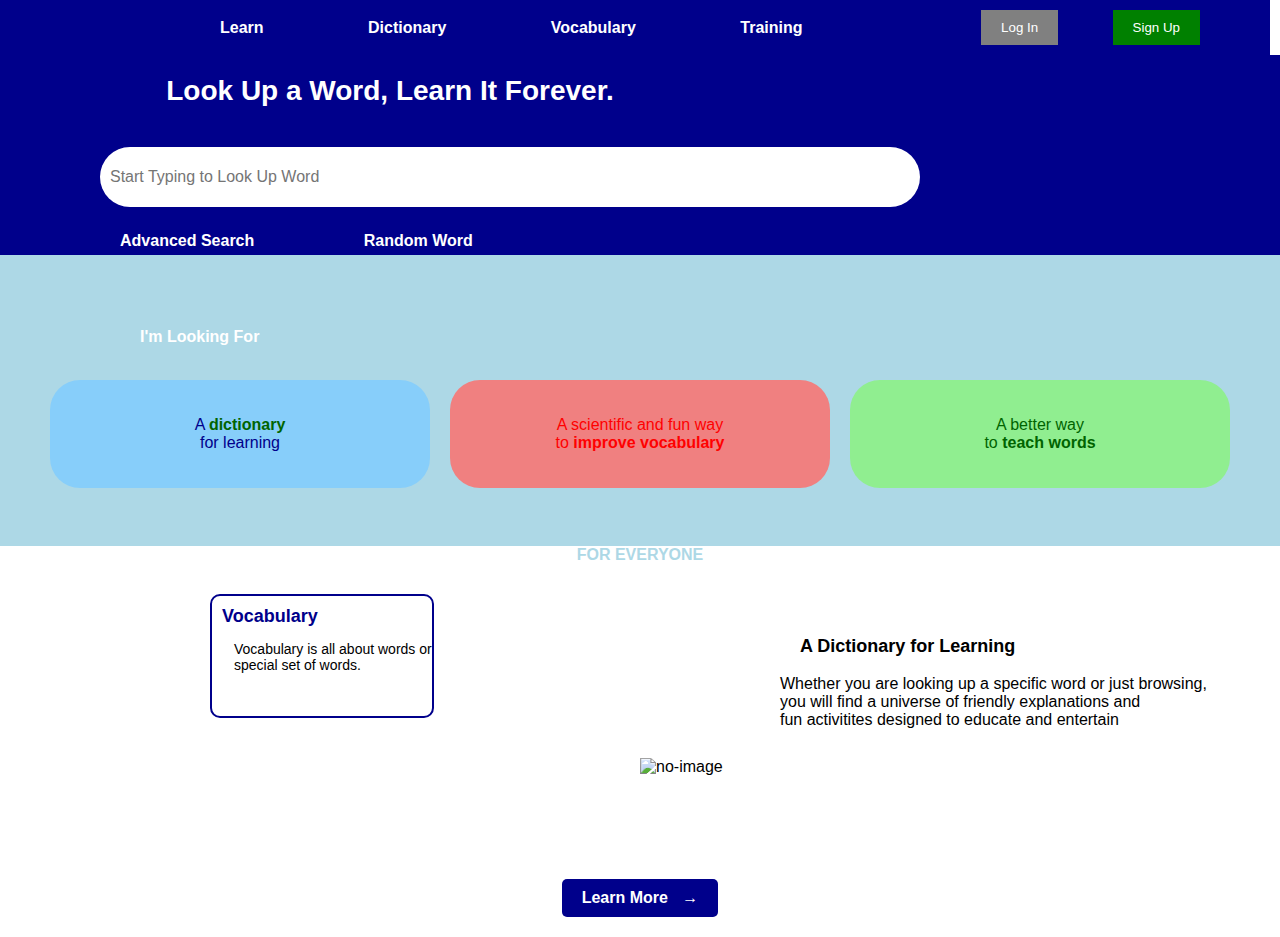
==== index.html @ d1a6ea98 "Add files via upload" ====
<!DOCTYPE html>
<html lang="en">
<head>
    <meta charset="UTF-8">
    <meta name="viewport" content="width=device-width, initial-scale=1.0">
    <link rel="stylesheet" href="styles.css">
    <title>Navigation Bar</title>
    <link rel="stylesheet" href="style.css">
</head>
<body>
    <div class="navbar">
        <ul>
            <li><a href="#">Learn</a></li>
            <li><a href="#">Dictionary</a></li>
            <li><a href="#">Vocabulary</a></li>
            <li><a href="#">Training</a></li>
        </ul>
        <div class="buttons">
            <button class="login-button">Log In</button>
            <button class="signup-button">Sign Up</button>
        </div>
    </div>
 <section class="dark">
      <div class="heading">
          <h1>Look Up a Word, Learn It Forever.</h1>
      </div>
    
     <div class="search-container">
          <input type="text" class="search-input" placeholder="Start Typing to Look Up Word">
          <button class="search-button">
             <i class="fa fa-search"></i>
          </button>
      </div>
      <div class="headings">
         <h2 class="Advanced-Search">Advanced Search</h2>
         <h2 class="Random-Word">Random Word</h2>
      </div>
 </section>
 <section class="light">
     <div class="block">
            <div class="slanted-heading">
               <h2 class="looking-for">I'm Looking For</h2>
           </div>

         <div class="boxes">
                <div class="box light-purple">
                   <p class="light-blue-text">A <strong>dictionary</strong><br>for learning</p>
               </div>
                <div class="box light-red">
                    <p class="light-red-text">A scientific and fun way<br>to <strong>improve vocabulary</strong></p>
               </div>
                <div class="box light-green">
                   <p class="light-green-text">A better way<br>to <strong>teach words</strong></p>
               </div>
          </div>
          <div class="vocabulary-image">
             <img src="assets/Capture.PNG" alt="no-image">
          </div>
        </div>
    </section>
    <section class="white">
    <div class="everyone-box">
          <h3 class="everyone-heading">FOR EVERYONE</h3>
      </div>
    </div>
    <div class="vocabulary-container">
      <div class="left-box">
         <div class="vocabulary-box">
             <h3 class="vocabulary-heading">Vocabulary</h3>
             <p class="vocabulary-paragraph">Vocabulary is all about words or <br> special set of words.</p>
         </div>
         <h3 class="dictionary-heading">A Dictionary for Learning</h3>
         <p class="dictionary-paragraph">Whether you are looking up a specific word or just browsing, <br>you will find a universe of friendly explanations and <br>fun activitites designed to educate and entertain</p>
      </div>
    </div>
    <footer>
      <a href="#" class="learn-more-button">
         Learn More
         <span class="arrow">→</span>
      </a>
    </footer>
</body>
</html>
---- style.css ----
body {
    height: 100vh;
    margin: 0;
    padding: 0;
    font-family: Arial, sans-serif;
}

.navbar {
    background-color:darkblue;
    color: white;
    display: flex;
    justify-content: space-between;
    align-items: center;
    padding: 10px 20px;
    margin-right: 10px;
}

.navbar ul {
    list-style-type: none;
    margin: 0;
    padding: 0;
    margin-left: 200px;
}

.navbar ul li {
    display: inline;
    margin-right: 100px;
}

.navbar ul li:last-child {
    margin-right: 0;
}

.navbar ul li a {
    text-decoration: none;
    color: white;
    font-weight: bold;
}
.login-button {
    background-color: grey;
    color: white;
    border: none;
    padding: 10px 20px;
    margin-right: 50px;
    cursor: pointer;
}

.signup-button {
    background-color: green;
    color: white;
    border: none;
    padding: 10px 20px;
    margin-right: 50px;
    cursor: pointer;
}
.heading {
    background-color: darkblue;
    color: white;
    text-align: center;
    padding: 20px 0;
    margin-left: -500px;
    
}

.heading h1 {
    font-size: 28px; 
    margin: 0;
}
.search-container {
    text-align: center;
    margin-top: 20px;
    margin-left: 100px; /* Adjust the margin as needed */
}

.search-input {
    width: 800px;
    height: 40px;
    padding: 10px;
    font-size: 16px;
    border: none;
    border-radius: 50px;
    display:block;
    color:white;
 
}

.search-button {
    background-color: darkblue;
    color: white;
    border: none;
    border-radius: 20px;
    padding: 10px 20px;
    cursor: pointer;
    display:block;
}

.search-button i {
    font-size: 20px;
}
.headings {
    text-align: left;
    margin-left: 20px;
    background-color: darkblue;
}

.Advanced-Search, .Random-Word {
    color: white;
    font-size:16px;
    display: inline-block;
    margin: 5px;
    margin-left: 100px;
}
.slanted-heading {
    background-color: lightblue;
    text-align: left;
    padding: 20px;
    margin-top: 20px; 
    margin-bottom: 40px; 
    margin-left: -20px;
    padding-left: 40px;
    background-color: lightblue;
    
}
.light{
    background-color: lightblue;
}

.looking-for {
    color:white;
    font-size: 16px;
    margin-left: 100px;
}
.headings {
    text-align: left;
    margin-right: 40px; /* Align the headings to the left */
}
.boxes {
    display: flex;
    justify-content: space-between;
    background-color: lightblue;
    padding: 20px;
    margin-top: -60px;
}

.box {
    flex: 0.9;
    padding: 20px;
    text-align: center;
    margin:0 10px;
    border-radius: 30px;
}

.light-purple {
    background-color:lightskyblue;
}

.light-red {
    background-color: lightcoral;
}

.light-green {
    background-color: lightgreen;
}

.box h3 {
    font-weight: bold;
    margin: 0;
}
.block {
    background-color: lightblue; /* Set the background color to light blue */
    padding: 20px;
}
.light-blue-text {
    color: darkblue;
}
.light-red-text{
    color:red;
}
.light-green-text{
    color:darkgreen
}
.light-blue-text strong {
    font-weight: bold;
    color:darkblue;
}
.light-red-text strong {
    font-weight: bold;
    color:red;
}
.light-blue-text strong {
    font-weight: bold;
    color:darkgreen;
}
everyone-heading {
    background-color: lightblue;
    color: white;
    text-align: center;
    padding: 10px;
    border-radius: 10px;
    margin-top: 20px;
}
everyone-box {
    background-color: lightblue;
    text-align: center;
    border-radius: 10px;
    display: inline-block; /* Display as an inline block */
    padding: 5px 10px; /* Adjust padding to make it smaller */
    margin-top: 10px; /* Adjust margin as needed */
    
}


.everyone-heading {
    color: lightblue;
    font-size: 16px;
    margin: 0 10px;
    text-align: center;
    background-color: white;
}
.white{
    background-color: white;

}
.dark{
    background-color: darkblue;
}
.light{
    background-color: lightblue;
}
.left-box {
    background-color: white;
    border-radius: 10px;
    padding: 10px;
    margin-top: 10px;
    margin-left: -50px;
}


.vocabulary-box {
    background-color: white; /* Background color for the Vocabulary box */
    border-radius: 10px;
    padding: 10px;
    margin-top: 10px;
    border-radius: 20px;
    width:200px;
    height:150px;
    border:2px solid darkblue;
    margin-left: 10px;
}


.vocabulary-heading {
    color: darkblue; /* Text color for the heading */
    font-size: 18px; /* Adjust font size as needed */
    margin: 0;
}


.vocabulary-paragraph {
    color: black; 
    font-size: 14px; 
    position: relative;
    left: 6%;
}
.vocabulary-container {
    display: flex; 
    align-items: center;
    max-width:800px;
    margin:0 auto; 
}


.vocabulary-box {
    background-color:white;
    border-radius: 10px;
    padding: 10px;
    margin-top: 10px;
    border: 2px solid darkblue;
    width: 200px;
    height: 100px;
}



.vocabulary-image {
    position: relative;
    left: 50%;
    top: 250px;
}
.dictionary-heading {
    color: black;
    font-size: 18px;
    position: relative;
    left: 600px;
    top: -100px;
}

.dictionary-paragraph {
    color: black;
    font-size: 1rem;
    justify-content: center;
    position: relative;
    left: 580px;
    top: -100px;
    
}
footer {
    background-color: white;
    color: white;
    text-align: center;
    padding: 20px;
}

.dictionary-paragraph {
    margin-bottom: 20px;
}

.learn-more-button {
    display: inline-block;
    background-color:darkblue;
    color: white;
    padding: 10px 20px;
    border-radius: 5px;
    text-decoration: none;
    font-weight: bold;
    text-align: right;
}

.learn-more-button:hover {
    background-color:darkblue;
}

.arrow {
    margin-left: 10px;
}
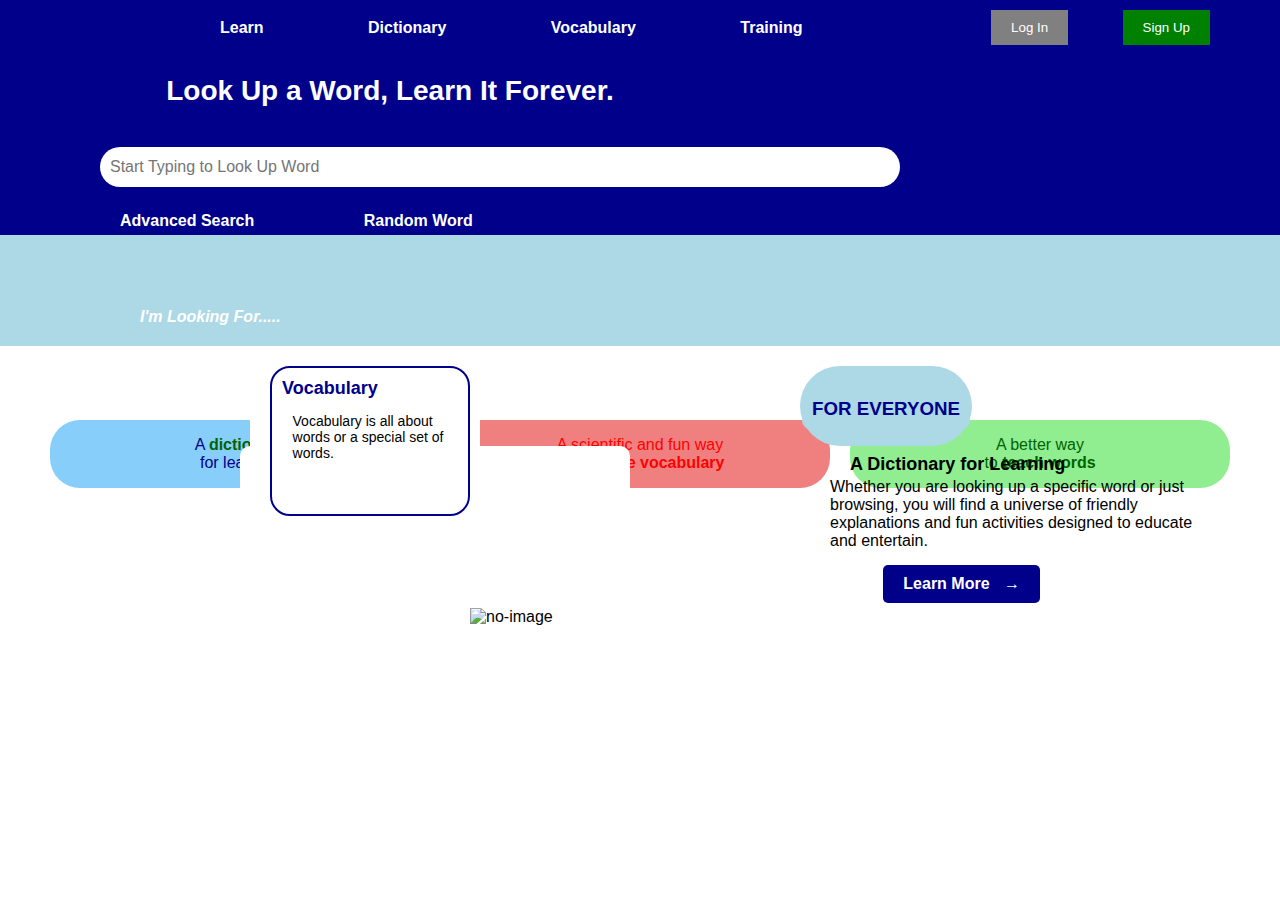
==== commit 3a4dcfed: "Add files via upload" ====
--- a/index.html
+++ b/index.html
@@ -39,7 +39,7 @@
  <section class="light">
      <div class="block">
             <div class="slanted-heading">
-               <h2 class="looking-for">I'm Looking For</h2>
+               <h2 class="looking-for">I'm Looking For.....</h2>
            </div>
 
          <div class="boxes">
@@ -50,29 +50,34 @@
                     <p class="light-red-text">A scientific and fun way<br>to <strong>improve vocabulary</strong></p>
                </div>
                 <div class="box light-green">
-                   <p class="light-green-text">A better way<br>to <strong>teach words</strong></p>
-               </div>
+                 <p class="light-green-text">A better way<br>to <strong>teach words</strong></p>
+                </div>
           </div>
-          <div class="vocabulary-image">
+          <div class="vocabulary-img">
              <img src="assets/Capture.PNG" alt="no-image">
           </div>
         </div>
     </section>
-    <section class="white">
-    <div class="everyone-box">
-          <h3 class="everyone-heading">FOR EVERYONE</h3>
-      </div>
-    </div>
-    <div class="vocabulary-container">
-      <div class="left-box">
-         <div class="vocabulary-box">
-             <h3 class="vocabulary-heading">Vocabulary</h3>
-             <p class="vocabulary-paragraph">Vocabulary is all about words or <br> special set of words.</p>
-         </div>
-         <h3 class="dictionary-heading">A Dictionary for Learning</h3>
-         <p class="dictionary-paragraph">Whether you are looking up a specific word or just browsing, <br>you will find a universe of friendly explanations and <br>fun activitites designed to educate and entertain</p>
-      </div>
-    </div>
+ <section class="white">
+      <div class="everyone-box">
+         <h3 class="everyone-heading">FOR EVERYONE</h3>
+     </div>
+
+     
+      
+      <div class="container">
+         <section class="left-section">
+             <h3 class="dictionary-heading">A Dictionary for Learning</h3>
+             <p class="dictionary-paragraph">Whether you are looking up a specific word or just browsing, you will find a universe of friendly explanations and fun activities designed to educate and entertain.</p>
+         </section>
+         <section class="right-section">
+             <div class="vocabulary-box">
+                 <h3 class="vocabulary-heading">Vocabulary</h3>
+                 <p class="vocabulary-paragraph">Vocabulary is all about words or a special set of words.</p>
+             </div>
+         </section>
+     </div>
+ </section>
     <footer>
       <a href="#" class="learn-more-button">
          Learn More
@@ -81,3 +86,4 @@
     </footer>
 </body>
 </html>
+
--- a/style.css
+++ b/style.css
@@ -1,18 +1,20 @@
+* {
+    box-sizing: border-box;
+}
 body {
     height: 100vh;
-    margin: 0;
+    margin: 0 auto;
     padding: 0;
     font-family: Arial, sans-serif;
 }
 
-.navbar {
+.navbar{
     background-color:darkblue;
     color: white;
     display: flex;
     justify-content: space-between;
     align-items: center;
     padding: 10px 20px;
-    margin-right: 10px;
 }
 
 .navbar ul {
@@ -123,12 +125,14 @@
 }
 .light{
     background-color: lightblue;
+    margin-bottom:-200px;
 }
 
 .looking-for {
     color:white;
     font-size: 16px;
     margin-left: 100px;
+    font-style:italic;
 }
 .headings {
     text-align: left;
@@ -139,16 +143,20 @@
     justify-content: space-between;
     background-color: lightblue;
     padding: 20px;
-    margin-top: -60px;
-}
-
+    margin:0;
+    border-radius: 30px;
+    
+
+}
 .box {
     flex: 0.9;
-    padding: 20px;
+    padding: 40 px;
     text-align: center;
-    margin:0 10px;
+    margin:0  10px;
     border-radius: 30px;
 }
+
+
 
 .light-purple {
     background-color:lightskyblue;
@@ -191,42 +199,27 @@
     font-weight: bold;
     color:darkgreen;
 }
-everyone-heading {
-    background-color: lightblue;
-    color: white;
+.everyone-heading {
+    background-color: lightblue;
     text-align: center;
     padding: 10px;
     border-radius: 10px;
     margin-top: 20px;
-}
-everyone-box {
-    background-color: lightblue;
-    text-align: center;
-    border-radius: 10px;
-    display: inline-block; /* Display as an inline block */
-    padding: 5px 10px; /* Adjust padding to make it smaller */
-    margin-top: 10px; /* Adjust margin as needed */
-    
-}
-
-
-.everyone-heading {
-    color: lightblue;
-    font-size: 16px;
-    margin: 0 10px;
-    text-align: center;
-    background-color: white;
-}
+    left:760px;
+}
+
+
+
+
 .white{
     background-color: white;
+    margin-bottom: -100px;
 
 }
 .dark{
     background-color: darkblue;
 }
-.light{
-    background-color: lightblue;
-}
+
 .left-box {
     background-color: white;
     border-radius: 10px;
@@ -236,17 +229,6 @@
 }
 
 
-.vocabulary-box {
-    background-color: white; /* Background color for the Vocabulary box */
-    border-radius: 10px;
-    padding: 10px;
-    margin-top: 10px;
-    border-radius: 20px;
-    width:200px;
-    height:150px;
-    border:2px solid darkblue;
-    margin-left: 10px;
-}
 
 
 .vocabulary-heading {
@@ -270,29 +252,22 @@
 }
 
 
-.vocabulary-box {
-    background-color:white;
-    border-radius: 10px;
-    padding: 10px;
-    margin-top: 10px;
-    border: 2px solid darkblue;
-    width: 200px;
-    height: 100px;
-}
-
-
-
-.vocabulary-image {
+
+
+
+
+
+.vocabulary-img {
     position: relative;
-    left: 50%;
-    top: 250px;
+    left: 450px;
+    top: 100px;
 }
 .dictionary-heading {
     color: black;
     font-size: 18px;
     position: relative;
     left: 600px;
-    top: -100px;
+    top: -20px;
 }
 
 .dictionary-paragraph {
@@ -301,17 +276,17 @@
     justify-content: center;
     position: relative;
     left: 580px;
-    top: -100px;
+    top: -35px;
     
 }
 footer {
     background-color: white;
     color: white;
-    text-align: center;
+    text-align: right;
     padding: 20px;
-}
-
-.dictionary-paragraph {
+    margin-top:-50px;
+}
+.dictionary-paragraph { 
     margin-bottom: 20px;
 }
 
@@ -324,6 +299,8 @@
     text-decoration: none;
     font-weight: bold;
     text-align: right;
+    margin-right:220px;
+    margin-top: 30px;
 }
 
 .learn-more-button:hover {
@@ -333,8 +310,57 @@
 .arrow {
     margin-left: 10px;
 }
-
-
-
-
-
+.container {
+    display: grid;
+    grid-template-columns: 1fr 1fr; /* Two equal columns */
+    grid-gap: 20px; /* Gap between columns */
+    max-width: 800px; /* Limit the container width */
+    margin: 0 auto; /* Center the container horizontally */
+}
+
+.left-section {
+    background-color: white;
+    border-radius: 10px;
+    padding: 10px;
+}
+
+.right-section {
+    background-color: white;
+    border-radius: 20px;
+    padding: 10px;
+    grid-column:1/1px;
+    justify-self:start;
+    margin-left:-400px;
+    margin-top:-100px;
+    
+}
+.vocabulary-box {
+    background-color: white; /* Background color for the Vocabulary box */
+    padding: 10px;
+    margin-top: 10px;
+    border-radius: 20px;
+    width: 200px;
+    height: 150px;
+    border: 2px solid darkblue;
+    margin-left: 10px;
+}
+.everyone-box{
+    background-color: lightblue;
+
+    padding: 2px;
+    border-radius: 100px;
+    text-align: right;
+    margin-top: 20px;
+    margin-left: auto; /* Center the container horizontally */
+    margin-right: 20px; /* Adjust margin-right to shift the box to the right */
+    display: inline-block;
+    left:800px; 
+    width:50;
+    height: 80px;
+    position:relative;
+    
+}
+.everyone-heading{
+    color:darkblue;
+}
+
